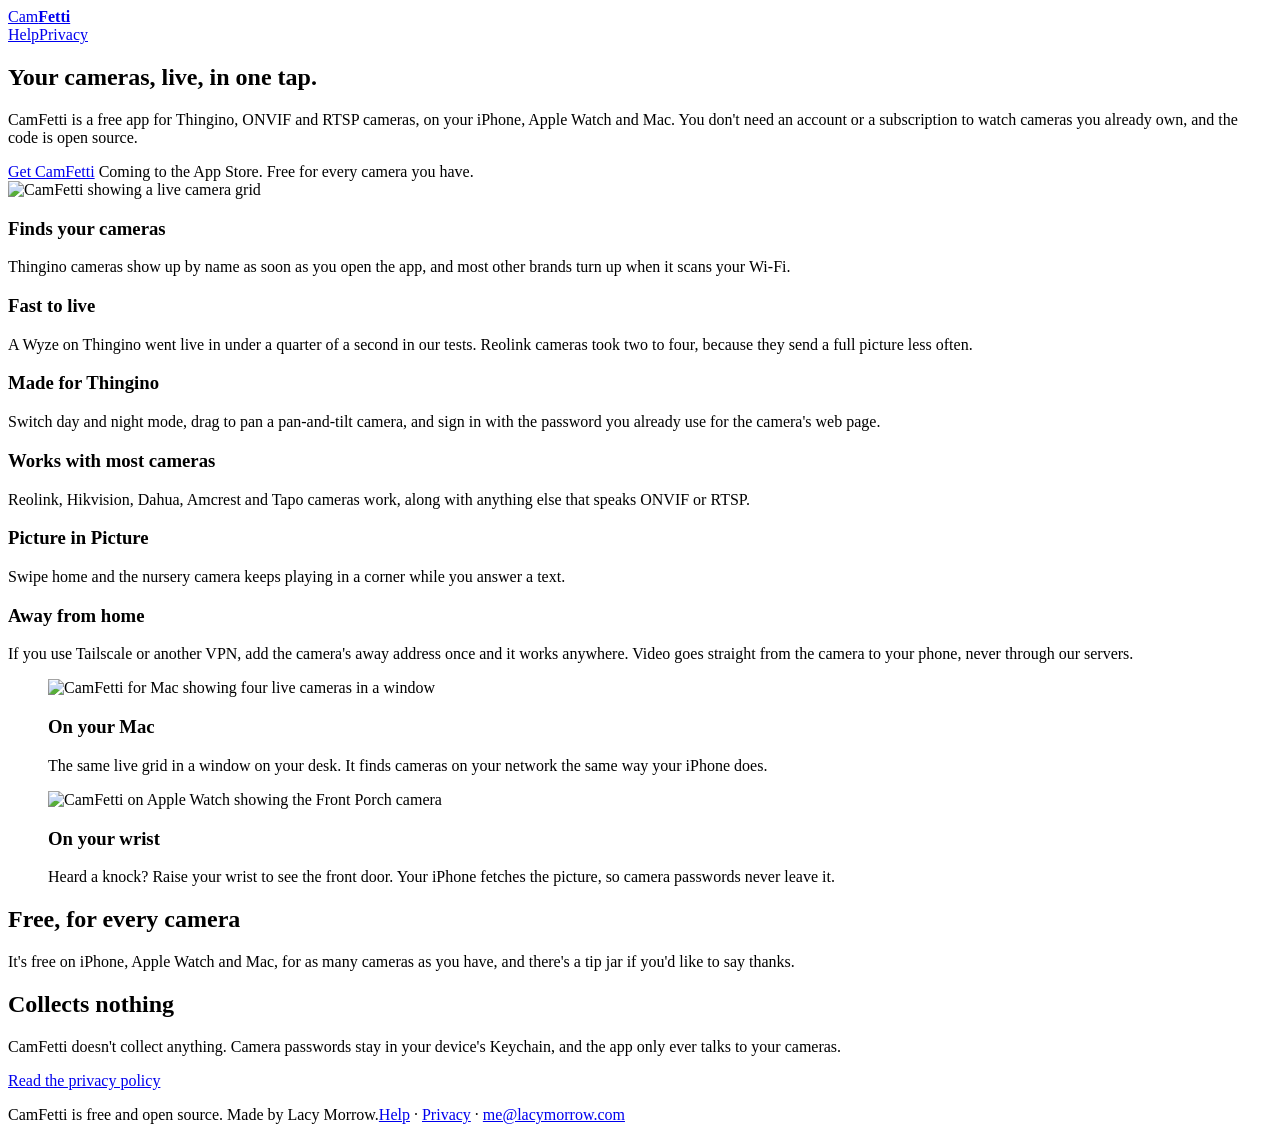
==== site/index.html @ 839af325 "site: iPhone, Apple Watch and Mac; drop the Away promise; privacy covers Mac and Watch Claude-Sessio" ====
<!doctype html><html lang="en"><head><meta charset="utf-8"><meta name="viewport" content="width=device-width, initial-scale=1"><link rel="icon" href="/favicon.png"><link rel="apple-touch-icon" href="/apple-touch-icon.png"><link rel="stylesheet" href="/style.css">
<title>CamFetti</title>
<meta name="description" content="A free app for iPhone, Apple Watch and Mac that plays Thingino, ONVIF and RTSP cameras. No account, no subscription, open source.">
<meta property="og:title" content="CamFetti"><meta property="og:description" content="Your cameras, live, in one tap. Free for Thingino, ONVIF and RTSP cameras."><meta property="og:image" content="https://camfetti.lacy.sh/og.png"><meta name="twitter:card" content="summary_large_image">
</head><body>
<header class="top wrap"><a class="brand" href="/"><img src="/icon.png" alt=""><span>Cam<b>Fetti</b></span></a><nav><a href="/support">Help</a><a href="/privacy">Privacy</a></nav></header>
<main class="wrap">
<section class="hero">
  <div>
    <h1>Your cameras, live, in <span>one tap</span>.</h1>
    <p>CamFetti is a free app for Thingino, ONVIF and RTSP cameras, on your iPhone, Apple Watch and Mac. You don't need an account or a subscription to watch cameras you already own, and the code is open source.</p>
    <a class="cta" href="/support#testflight">Get CamFetti</a>
    <span class="cta-note">Coming to the App Store. Free for every camera you have.</span>
  </div>
  <div class="phone"><img src="/screen-grid.png" alt="CamFetti showing a live camera grid"><div class="dots" aria-hidden="true">
    <i style="left:-4px;top:8%;background:var(--yellow);transform:rotate(20deg)"></i><i style="right:2px;top:4%;background:var(--teal);transform:rotate(-30deg)"></i>
    <i style="right:-8px;top:46%;background:var(--blue);transform:rotate(40deg)"></i><i style="left:-10px;bottom:22%;background:var(--pink);transform:rotate(-15deg)"></i>
    <i style="right:12px;bottom:2%;background:var(--yellow);transform:rotate(60deg)"></i></div></div>
</section>
<section class="features">
  <div class="feature"><h3>Finds your cameras</h3><p>Thingino cameras show up by name as soon as you open the app, and most other brands turn up when it scans your Wi-Fi.</p></div>
  <div class="feature"><h3>Fast to live</h3><p>A Wyze on Thingino went live in under a quarter of a second in our tests. Reolink cameras took two to four, because they send a full picture less often.</p></div>
  <div class="feature"><h3>Made for Thingino</h3><p>Switch day and night mode, drag to pan a pan-and-tilt camera, and sign in with the password you already use for the camera's web page.</p></div>
  <div class="feature"><h3>Works with most cameras</h3><p>Reolink, Hikvision, Dahua, Amcrest and Tapo cameras work, along with anything else that speaks ONVIF or RTSP.</p></div>
  <div class="feature"><h3>Picture in Picture</h3><p>Swipe home and the nursery camera keeps playing in a corner while you answer a text.</p></div>
  <div class="feature"><h3>Away from home</h3><p>If you use Tailscale or another VPN, add the camera's away address once and it works anywhere. Video goes straight from the camera to your phone, never through our servers.</p></div>
</section>
<section class="devices">
  <figure class="device-mac"><img src="/mac-grid.png" alt="CamFetti for Mac showing four live cameras in a window" loading="lazy"><figcaption><h3>On your Mac</h3><p>The same live grid in a window on your desk. It finds cameras on your network the same way your iPhone does.</p></figcaption></figure>
  <figure class="device-watch"><div class="watch"><img src="/watch-camera.png" alt="CamFetti on Apple Watch showing the Front Porch camera" loading="lazy"></div><figcaption><h3>On your wrist</h3><p>Heard a knock? Raise your wrist to see the front door. Your iPhone fetches the picture, so camera passwords never leave it.</p></figcaption></figure>
</section>
<section class="band">
  <div><h2>Free, for every camera</h2><p>It's free on iPhone, Apple Watch and Mac, for as many cameras as you have, and there's a tip jar if you'd like to say thanks.</p></div>
  <div><h2>Collects nothing</h2><p>CamFetti doesn't collect anything. Camera passwords stay in your device's Keychain, and the app only ever talks to your cameras.</p><p><a href="/privacy">Read the privacy policy</a></p></div>
</section>
</main>
<footer class="wrap"><span>CamFetti is free and open source. Made by Lacy Morrow.</span><span><a href="/support">Help</a> · <a href="/privacy">Privacy</a> · <a href="mailto:me@lacymorrow.com">me@lacymorrow.com</a></span></footer>
</body></html>
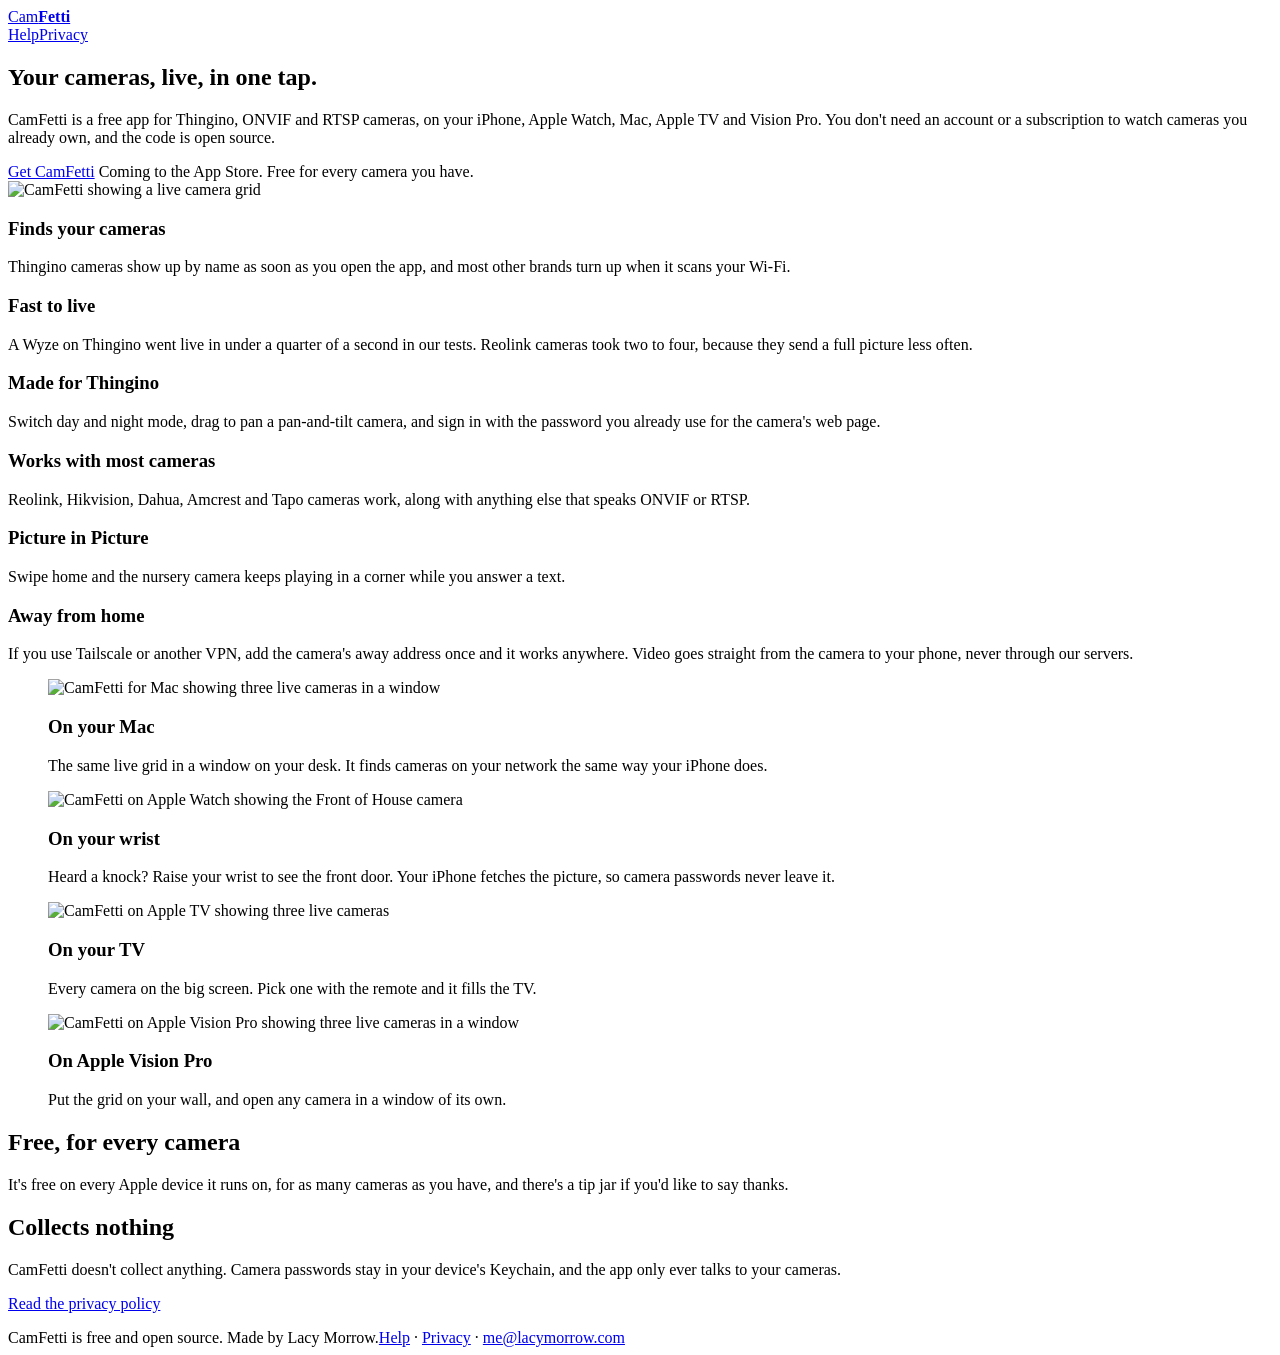
==== commit 872eebe3: "fix(mac): find passwords saved to the file keychain; real cameras on the site A build without the da" ====
--- a/site/index.html
+++ b/site/index.html
@@ -1,6 +1,6 @@
 <!doctype html><html lang="en"><head><meta charset="utf-8"><meta name="viewport" content="width=device-width, initial-scale=1"><link rel="icon" href="/favicon.png"><link rel="apple-touch-icon" href="/apple-touch-icon.png"><link rel="stylesheet" href="/style.css">
 <title>CamFetti</title>
-<meta name="description" content="A free app for iPhone, Apple Watch and Mac that plays Thingino, ONVIF and RTSP cameras. No account, no subscription, open source.">
+<meta name="description" content="A free app for iPhone, Apple Watch, Mac, Apple TV and Vision Pro that plays Thingino, ONVIF and RTSP cameras. No account, no subscription, open source.">
 <meta property="og:title" content="CamFetti"><meta property="og:description" content="Your cameras, live, in one tap. Free for Thingino, ONVIF and RTSP cameras."><meta property="og:image" content="https://camfetti.lacy.sh/og.png"><meta name="twitter:card" content="summary_large_image">
 </head><body>
 <header class="top wrap"><a class="brand" href="/"><img src="/icon.png" alt=""><span>Cam<b>Fetti</b></span></a><nav><a href="/support">Help</a><a href="/privacy">Privacy</a></nav></header>
@@ -8,11 +8,11 @@
 <section class="hero">
   <div>
     <h1>Your cameras, live, in <span>one tap</span>.</h1>
-    <p>CamFetti is a free app for Thingino, ONVIF and RTSP cameras, on your iPhone, Apple Watch and Mac. You don't need an account or a subscription to watch cameras you already own, and the code is open source.</p>
+    <p>CamFetti is a free app for Thingino, ONVIF and RTSP cameras, on your iPhone, Apple Watch, Mac, Apple TV and Vision Pro. You don't need an account or a subscription to watch cameras you already own, and the code is open source.</p>
     <a class="cta" href="/support#testflight">Get CamFetti</a>
     <span class="cta-note">Coming to the App Store. Free for every camera you have.</span>
   </div>
-  <div class="phone"><img src="/screen-grid.png" alt="CamFetti showing a live camera grid"><div class="dots" aria-hidden="true">
+  <div class="phone"><img src="/screen-grid.jpg" alt="CamFetti showing a live camera grid"><div class="dots" aria-hidden="true">
     <i style="left:-4px;top:8%;background:var(--yellow);transform:rotate(20deg)"></i><i style="right:2px;top:4%;background:var(--teal);transform:rotate(-30deg)"></i>
     <i style="right:-8px;top:46%;background:var(--blue);transform:rotate(40deg)"></i><i style="left:-10px;bottom:22%;background:var(--pink);transform:rotate(-15deg)"></i>
     <i style="right:12px;bottom:2%;background:var(--yellow);transform:rotate(60deg)"></i></div></div>
@@ -26,11 +26,15 @@
   <div class="feature"><h3>Away from home</h3><p>If you use Tailscale or another VPN, add the camera's away address once and it works anywhere. Video goes straight from the camera to your phone, never through our servers.</p></div>
 </section>
 <section class="devices">
-  <figure class="device-mac"><img src="/mac-grid.png" alt="CamFetti for Mac showing four live cameras in a window" loading="lazy"><figcaption><h3>On your Mac</h3><p>The same live grid in a window on your desk. It finds cameras on your network the same way your iPhone does.</p></figcaption></figure>
-  <figure class="device-watch"><div class="watch"><img src="/watch-camera.png" alt="CamFetti on Apple Watch showing the Front Porch camera" loading="lazy"></div><figcaption><h3>On your wrist</h3><p>Heard a knock? Raise your wrist to see the front door. Your iPhone fetches the picture, so camera passwords never leave it.</p></figcaption></figure>
+  <figure class="device-mac"><img src="/mac-grid.png" alt="CamFetti for Mac showing three live cameras in a window" loading="lazy"><figcaption><h3>On your Mac</h3><p>The same live grid in a window on your desk. It finds cameras on your network the same way your iPhone does.</p></figcaption></figure>
+  <figure class="device-watch"><div class="watch"><img src="/watch-camera.png" alt="CamFetti on Apple Watch showing the Front of House camera" loading="lazy"></div><figcaption><h3>On your wrist</h3><p>Heard a knock? Raise your wrist to see the front door. Your iPhone fetches the picture, so camera passwords never leave it.</p></figcaption></figure>
+</section>
+<section class="devices even">
+  <figure class="device-mac"><img src="/tv-grid.jpg" alt="CamFetti on Apple TV showing three live cameras" loading="lazy"><figcaption><h3>On your TV</h3><p>Every camera on the big screen. Pick one with the remote and it fills the TV.</p></figcaption></figure>
+  <figure class="device-mac"><img src="/vision-grid.jpg" alt="CamFetti on Apple Vision Pro showing three live cameras in a window" loading="lazy"><figcaption><h3>On Apple Vision Pro</h3><p>Put the grid on your wall, and open any camera in a window of its own.</p></figcaption></figure>
 </section>
 <section class="band">
-  <div><h2>Free, for every camera</h2><p>It's free on iPhone, Apple Watch and Mac, for as many cameras as you have, and there's a tip jar if you'd like to say thanks.</p></div>
+  <div><h2>Free, for every camera</h2><p>It's free on every Apple device it runs on, for as many cameras as you have, and there's a tip jar if you'd like to say thanks.</p></div>
   <div><h2>Collects nothing</h2><p>CamFetti doesn't collect anything. Camera passwords stay in your device's Keychain, and the app only ever talks to your cameras.</p><p><a href="/privacy">Read the privacy policy</a></p></div>
 </section>
 </main>
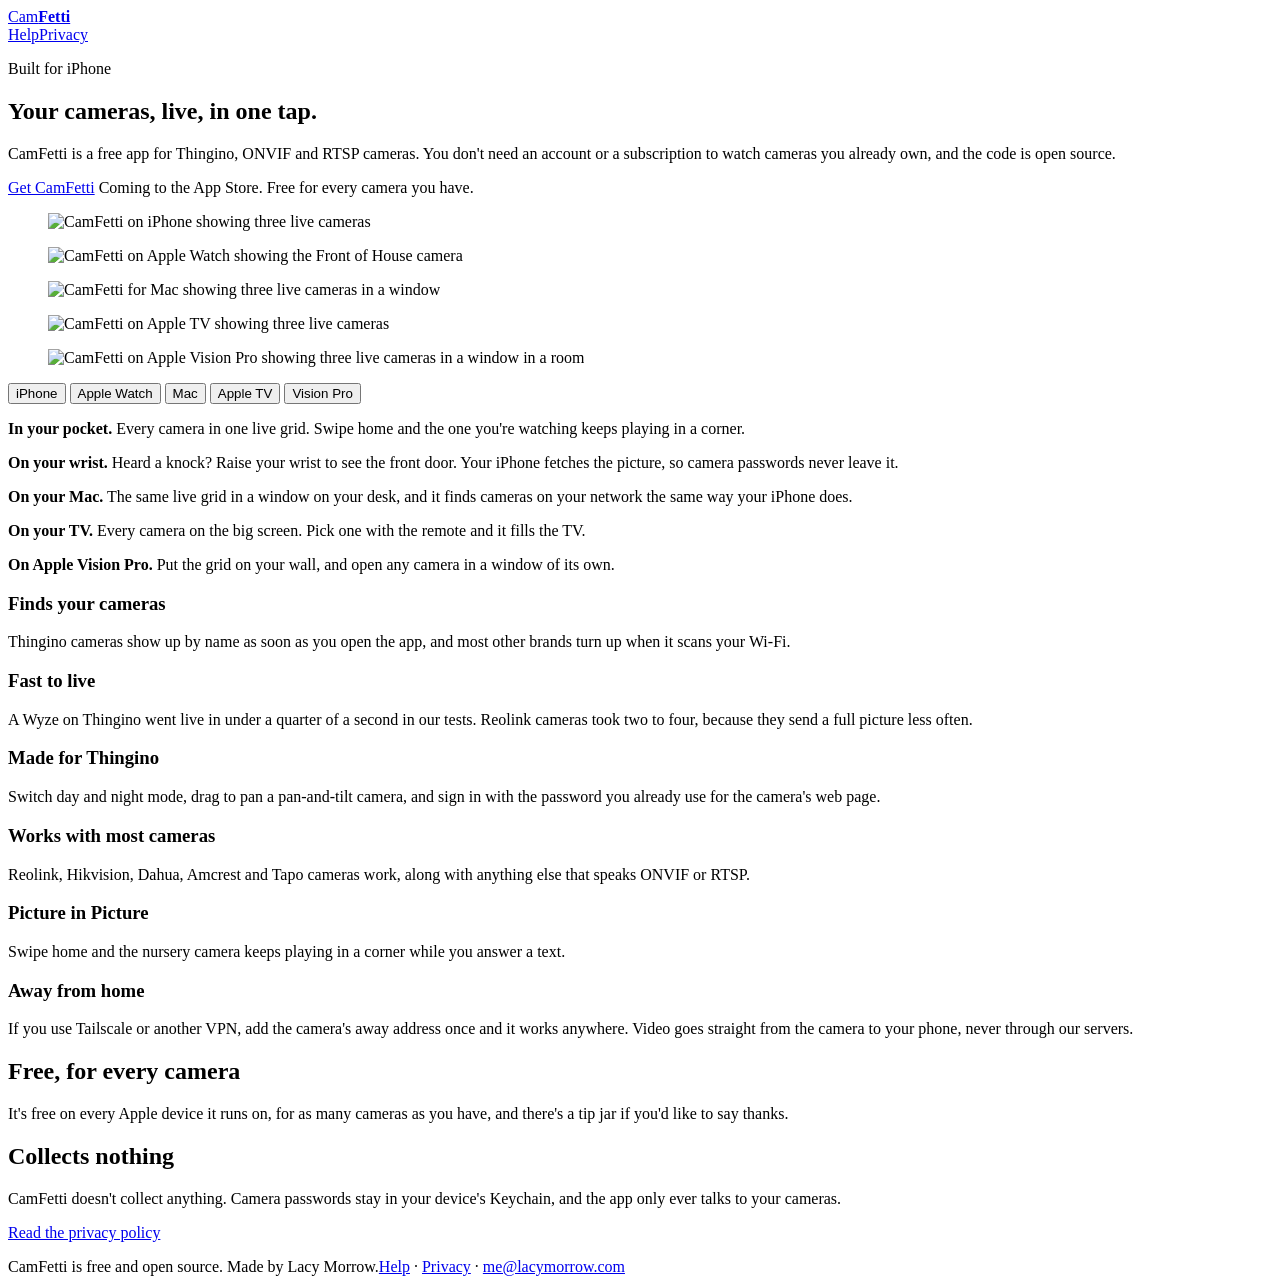
==== commit 68b74ac1: "feat(site): device carousel hero, built for iPhone The hero is now one stage that fades through CSS " ====
--- a/site/index.html
+++ b/site/index.html
@@ -6,16 +6,35 @@
 <header class="top wrap"><a class="brand" href="/"><img src="/icon.png" alt=""><span>Cam<b>Fetti</b></span></a><nav><a href="/support">Help</a><a href="/privacy">Privacy</a></nav></header>
 <main class="wrap">
 <section class="hero">
-  <div>
-    <h1>Your cameras, live, in <span>one tap</span>.</h1>
-    <p>CamFetti is a free app for Thingino, ONVIF and RTSP cameras, on your iPhone, Apple Watch, Mac, Apple TV and Vision Pro. You don't need an account or a subscription to watch cameras you already own, and the code is open source.</p>
-    <a class="cta" href="/support#testflight">Get CamFetti</a>
-    <span class="cta-note">Coming to the App Store. Free for every camera you have.</span>
+  <p class="eyebrow">Built for iPhone</p>
+  <h1>Your cameras, live, in <span>one tap</span>.</h1>
+  <p class="lede">CamFetti is a free app for Thingino, ONVIF and RTSP cameras. You don't need an account or a subscription to watch cameras you already own, and the code is open source.</p>
+  <a class="cta" href="/support#testflight">Get CamFetti</a>
+  <span class="cta-note">Coming to the App Store. Free for every camera you have.</span>
+</section>
+<section class="show" aria-label="CamFetti on each device" data-show>
+  <div class="stage">
+    <div class="dots" aria-hidden="true"><i style="left:6%;top:10%;background:var(--yellow);transform:rotate(20deg)"></i><i style="right:8%;top:6%;background:var(--teal);transform:rotate(-30deg)"></i><i style="right:3%;top:52%;background:var(--blue);transform:rotate(40deg)"></i><i style="left:2%;bottom:24%;background:var(--pink);transform:rotate(-15deg)"></i><i style="right:12%;bottom:4%;background:var(--yellow);transform:rotate(60deg)"></i></div>
+    <figure class="slide on"><div class="d-phone"><img src="/screen-grid.jpg" width="804" height="1747" alt="CamFetti on iPhone showing three live cameras"></div></figure>
+    <figure class="slide"><div class="d-watch"><div class="face"><img src="/watch-camera.png" width="416" height="496" alt="CamFetti on Apple Watch showing the Front of House camera"></div></div></figure>
+    <figure class="slide wide"><div class="d-mac"><div class="lid"><div class="wall"><img src="/mac-grid.png" width="960" height="268" alt="CamFetti for Mac showing three live cameras in a window"></div></div><div class="base"></div></div></figure>
+    <figure class="slide wide"><div class="d-tv"><div class="panel"><img src="/tv-grid.jpg" width="1200" height="675" alt="CamFetti on Apple TV showing three live cameras"></div><div class="foot"></div></div></figure>
+    <figure class="slide wide"><div class="d-vision"><img src="/vision-grid.jpg" width="1200" height="743" alt="CamFetti on Apple Vision Pro showing three live cameras in a window in a room"></div></figure>
   </div>
-  <div class="phone"><img src="/screen-grid.jpg" alt="CamFetti showing a live camera grid"><div class="dots" aria-hidden="true">
-    <i style="left:-4px;top:8%;background:var(--yellow);transform:rotate(20deg)"></i><i style="right:2px;top:4%;background:var(--teal);transform:rotate(-30deg)"></i>
-    <i style="right:-8px;top:46%;background:var(--blue);transform:rotate(40deg)"></i><i style="left:-10px;bottom:22%;background:var(--pink);transform:rotate(-15deg)"></i>
-    <i style="right:12px;bottom:2%;background:var(--yellow);transform:rotate(60deg)"></i></div></div>
+  <div class="picker">
+    <button type="button" aria-current="true">iPhone<i></i></button>
+    <button type="button">Apple Watch<i></i></button>
+    <button type="button">Mac<i></i></button>
+    <button type="button">Apple TV<i></i></button>
+    <button type="button">Vision Pro<i></i></button>
+  </div>
+  <div class="notes">
+    <p class="on"><b>In your pocket.</b> Every camera in one live grid. Swipe home and the one you're watching keeps playing in a corner.</p>
+    <p><b>On your wrist.</b> Heard a knock? Raise your wrist to see the front door. Your iPhone fetches the picture, so camera passwords never leave it.</p>
+    <p><b>On your Mac.</b> The same live grid in a window on your desk, and it finds cameras on your network the same way your iPhone does.</p>
+    <p><b>On your TV.</b> Every camera on the big screen. Pick one with the remote and it fills the TV.</p>
+    <p><b>On Apple Vision Pro.</b> Put the grid on your wall, and open any camera in a window of its own.</p>
+  </div>
 </section>
 <section class="features">
   <div class="feature"><h3>Finds your cameras</h3><p>Thingino cameras show up by name as soon as you open the app, and most other brands turn up when it scans your Wi-Fi.</p></div>
@@ -25,18 +44,11 @@
   <div class="feature"><h3>Picture in Picture</h3><p>Swipe home and the nursery camera keeps playing in a corner while you answer a text.</p></div>
   <div class="feature"><h3>Away from home</h3><p>If you use Tailscale or another VPN, add the camera's away address once and it works anywhere. Video goes straight from the camera to your phone, never through our servers.</p></div>
 </section>
-<section class="devices">
-  <figure class="device-mac"><img src="/mac-grid.png" alt="CamFetti for Mac showing three live cameras in a window" loading="lazy"><figcaption><h3>On your Mac</h3><p>The same live grid in a window on your desk. It finds cameras on your network the same way your iPhone does.</p></figcaption></figure>
-  <figure class="device-watch"><div class="watch"><img src="/watch-camera.png" alt="CamFetti on Apple Watch showing the Front of House camera" loading="lazy"></div><figcaption><h3>On your wrist</h3><p>Heard a knock? Raise your wrist to see the front door. Your iPhone fetches the picture, so camera passwords never leave it.</p></figcaption></figure>
-</section>
-<section class="devices even">
-  <figure class="device-mac"><img src="/tv-grid.jpg" alt="CamFetti on Apple TV showing three live cameras" loading="lazy"><figcaption><h3>On your TV</h3><p>Every camera on the big screen. Pick one with the remote and it fills the TV.</p></figcaption></figure>
-  <figure class="device-mac"><img src="/vision-grid.jpg" alt="CamFetti on Apple Vision Pro showing three live cameras in a window" loading="lazy"><figcaption><h3>On Apple Vision Pro</h3><p>Put the grid on your wall, and open any camera in a window of its own.</p></figcaption></figure>
-</section>
 <section class="band">
   <div><h2>Free, for every camera</h2><p>It's free on every Apple device it runs on, for as many cameras as you have, and there's a tip jar if you'd like to say thanks.</p></div>
   <div><h2>Collects nothing</h2><p>CamFetti doesn't collect anything. Camera passwords stay in your device's Keychain, and the app only ever talks to your cameras.</p><p><a href="/privacy">Read the privacy policy</a></p></div>
 </section>
 </main>
 <footer class="wrap"><span>CamFetti is free and open source. Made by Lacy Morrow.</span><span><a href="/support">Help</a> · <a href="/privacy">Privacy</a> · <a href="mailto:me@lacymorrow.com">me@lacymorrow.com</a></span></footer>
+<script src="/show.js" defer></script>
 </body></html>
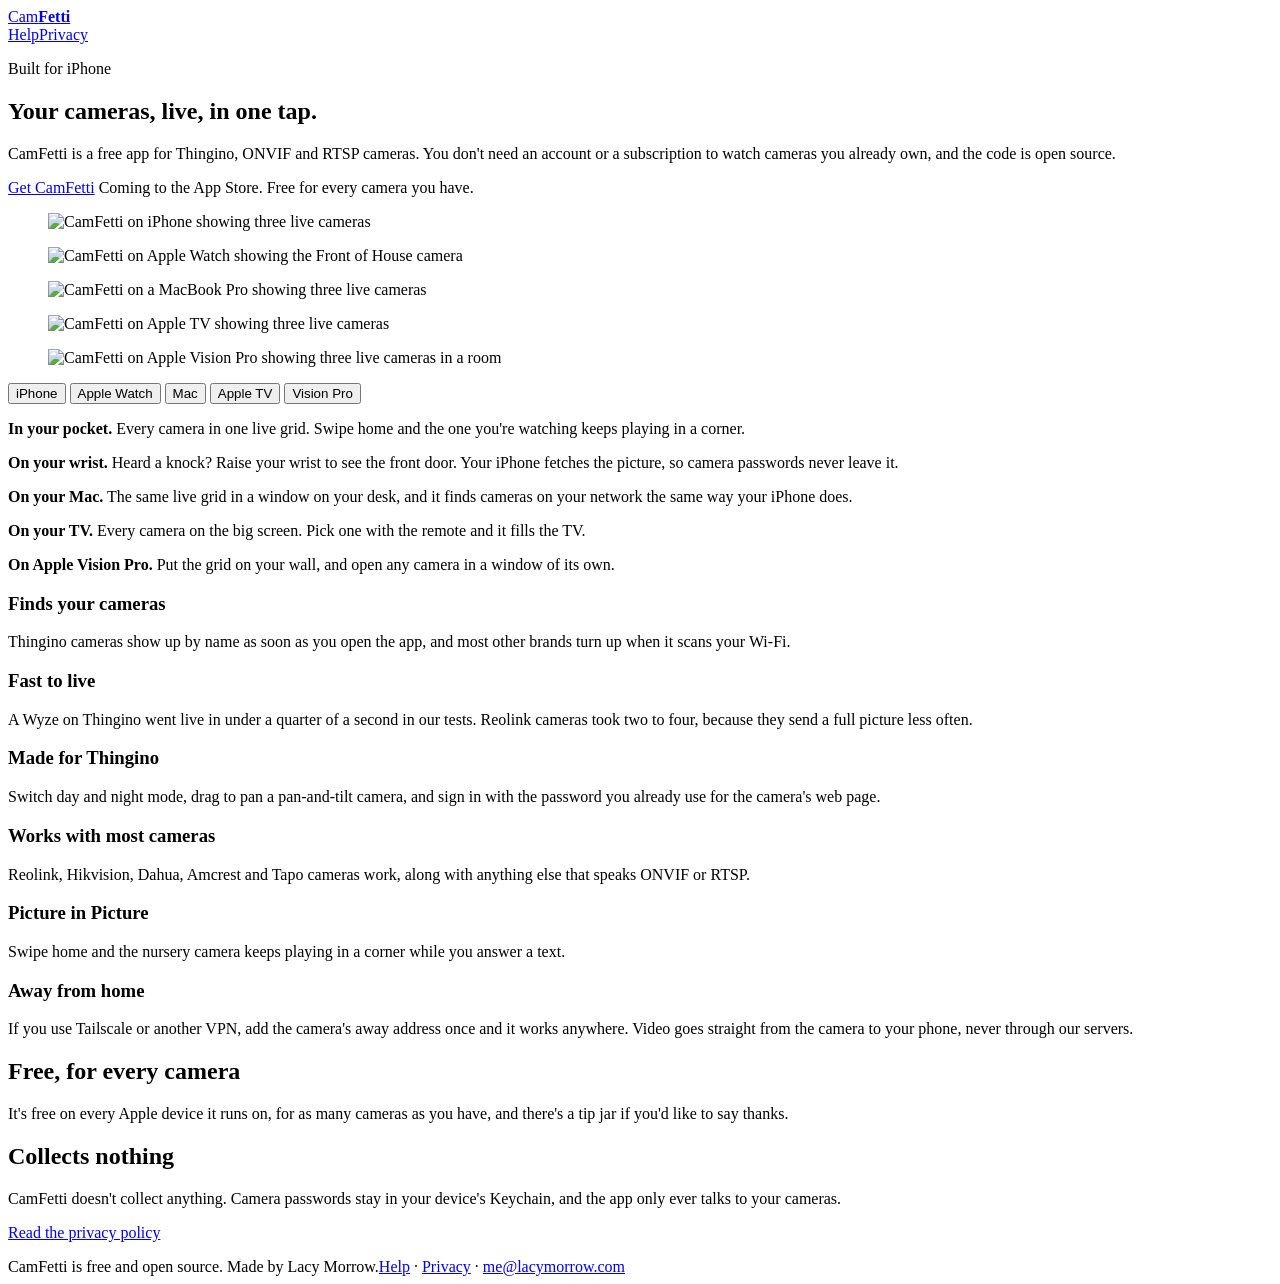
==== commit 2864bdc5: "feat(site): show the app in Apple's official device art Replaces the CSS-drawn frames with Apple's p" ====
--- a/site/index.html
+++ b/site/index.html
@@ -14,12 +14,11 @@
 </section>
 <section class="show" aria-label="CamFetti on each device" data-show>
   <div class="stage">
-    <div class="dots" aria-hidden="true"><i style="left:6%;top:10%;background:var(--yellow);transform:rotate(20deg)"></i><i style="right:8%;top:6%;background:var(--teal);transform:rotate(-30deg)"></i><i style="right:3%;top:52%;background:var(--blue);transform:rotate(40deg)"></i><i style="left:2%;bottom:24%;background:var(--pink);transform:rotate(-15deg)"></i><i style="right:12%;bottom:4%;background:var(--yellow);transform:rotate(60deg)"></i></div>
-    <figure class="slide on"><div class="d-phone"><img src="/screen-grid.jpg" width="804" height="1747" alt="CamFetti on iPhone showing three live cameras"></div></figure>
-    <figure class="slide"><div class="d-watch"><div class="face"><img src="/watch-camera.png" width="416" height="496" alt="CamFetti on Apple Watch showing the Front of House camera"></div></div></figure>
-    <figure class="slide wide"><div class="d-mac"><div class="lid"><div class="wall"><img src="/mac-grid.png" width="960" height="268" alt="CamFetti for Mac showing three live cameras in a window"></div></div><div class="base"></div></div></figure>
-    <figure class="slide wide"><div class="d-tv"><div class="panel"><img src="/tv-grid.jpg" width="1200" height="675" alt="CamFetti on Apple TV showing three live cameras"></div><div class="foot"></div></div></figure>
-    <figure class="slide wide"><div class="d-vision"><img src="/vision-grid.jpg" width="1200" height="743" alt="CamFetti on Apple Vision Pro showing three live cameras in a window in a room"></div></figure>
+    <figure class="slide on"><img src="/device-iphone.webp" width="549" height="1120" alt="CamFetti on iPhone showing three live cameras"></figure>
+    <figure class="slide"><img src="/device-watch.webp" width="560" height="880" loading="lazy" alt="CamFetti on Apple Watch showing the Front of House camera"></figure>
+    <figure class="slide"><img src="/device-mac.webp" width="1600" height="1053" loading="lazy" alt="CamFetti on a MacBook Pro showing three live cameras"></figure>
+    <figure class="slide"><img src="/device-tv.webp" width="1600" height="1034" loading="lazy" alt="CamFetti on Apple TV showing three live cameras"></figure>
+    <figure class="slide"><img class="room" src="/vision-grid.jpg" width="1200" height="743" loading="lazy" alt="CamFetti on Apple Vision Pro showing three live cameras in a room"></figure>
   </div>
   <div class="picker">
     <button type="button" aria-current="true">iPhone<i></i></button>
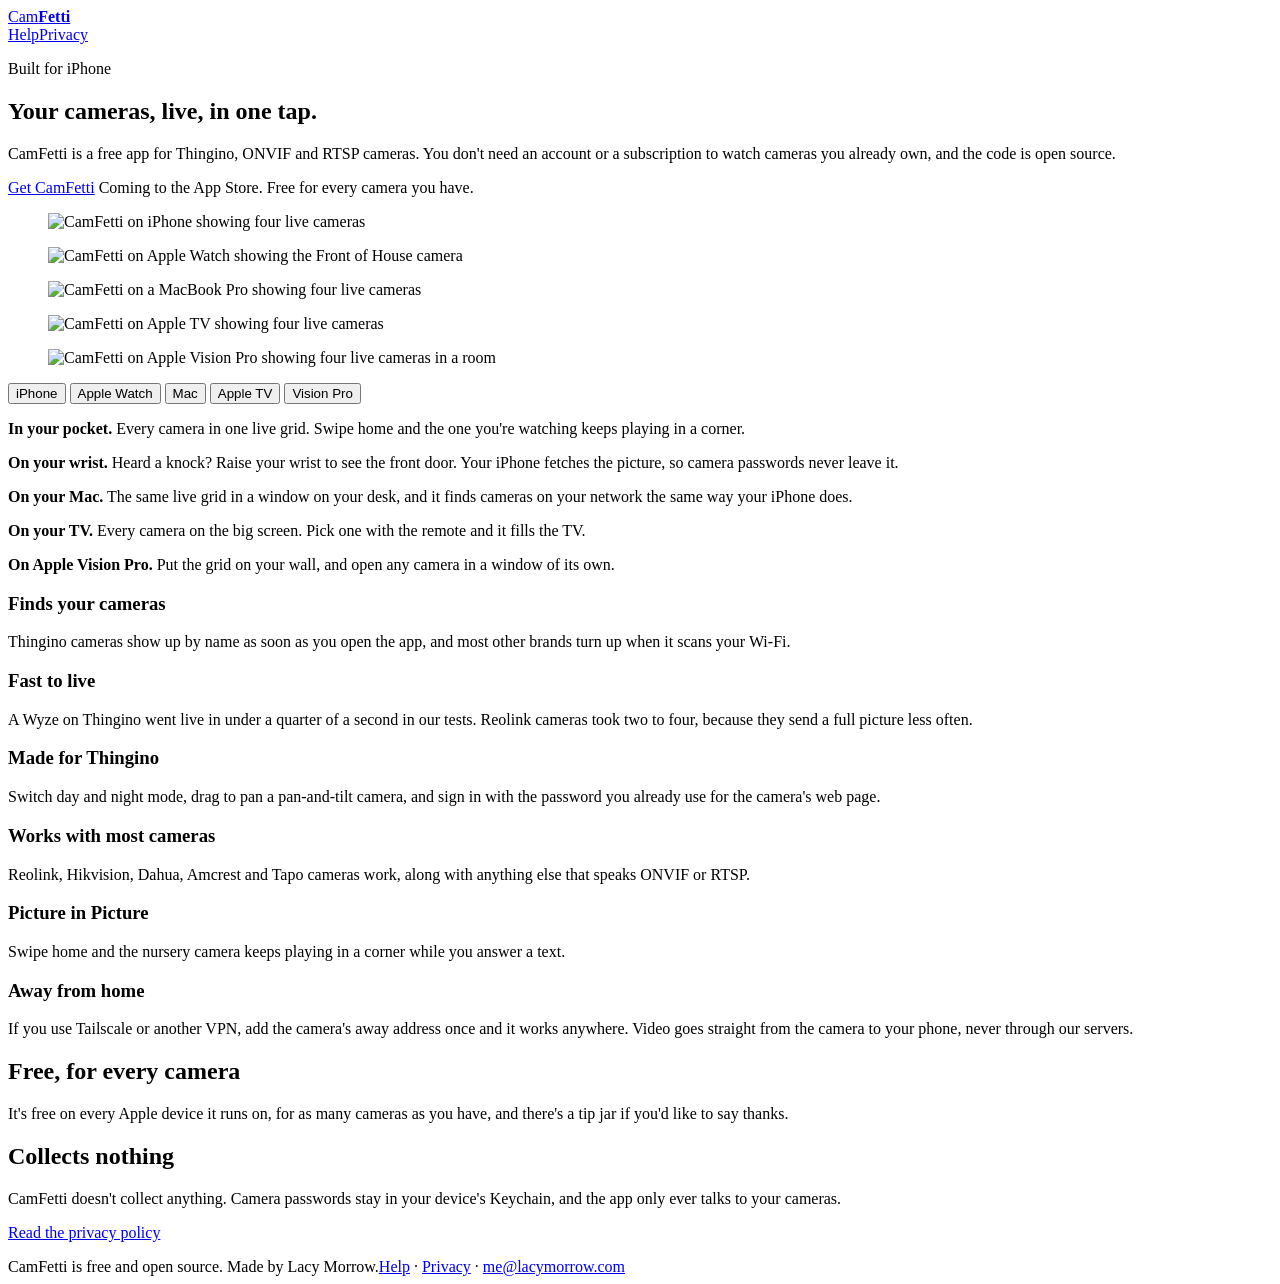
==== commit d7e80425: "site: show four cameras in every device preview Claude-Session: https://claude.ai/code/session_01Gy2" ====
--- a/site/index.html
+++ b/site/index.html
@@ -5,6 +5,7 @@
 </head><body>
 <header class="top wrap"><a class="brand" href="/"><img src="/icon.png" alt=""><span>Cam<b>Fetti</b></span></a><nav><a href="/support">Help</a><a href="/privacy">Privacy</a></nav></header>
 <main class="wrap">
+<div class="lead">
 <section class="hero">
   <p class="eyebrow">Built for iPhone</p>
   <h1>Your cameras, live, in <span>one tap</span>.</h1>
@@ -14,11 +15,11 @@
 </section>
 <section class="show" aria-label="CamFetti on each device" data-show>
   <div class="stage">
-    <figure class="slide on"><img src="/device-iphone.webp" width="549" height="1120" alt="CamFetti on iPhone showing three live cameras"></figure>
+    <figure class="slide on"><img src="/device-iphone.webp" width="549" height="1120" alt="CamFetti on iPhone showing four live cameras"></figure>
     <figure class="slide"><img src="/device-watch.webp" width="560" height="880" loading="lazy" alt="CamFetti on Apple Watch showing the Front of House camera"></figure>
-    <figure class="slide"><img src="/device-mac.webp" width="1600" height="1053" loading="lazy" alt="CamFetti on a MacBook Pro showing three live cameras"></figure>
-    <figure class="slide"><img src="/device-tv.webp" width="1600" height="1034" loading="lazy" alt="CamFetti on Apple TV showing three live cameras"></figure>
-    <figure class="slide"><img class="room" src="/vision-grid.jpg" width="1200" height="743" loading="lazy" alt="CamFetti on Apple Vision Pro showing three live cameras in a room"></figure>
+    <figure class="slide"><img src="/device-mac.webp" width="1600" height="1053" loading="lazy" alt="CamFetti on a MacBook Pro showing four live cameras"></figure>
+    <figure class="slide"><img src="/device-tv.webp" width="1600" height="1034" loading="lazy" alt="CamFetti on Apple TV showing four live cameras"></figure>
+    <figure class="slide"><img class="room" src="/vision-grid.jpg" width="1200" height="743" loading="lazy" alt="CamFetti on Apple Vision Pro showing four live cameras in a room"></figure>
   </div>
   <div class="picker">
     <button type="button" aria-current="true">iPhone<i></i></button>
@@ -35,6 +36,7 @@
     <p><b>On Apple Vision Pro.</b> Put the grid on your wall, and open any camera in a window of its own.</p>
   </div>
 </section>
+</div>
 <section class="features">
   <div class="feature"><h3>Finds your cameras</h3><p>Thingino cameras show up by name as soon as you open the app, and most other brands turn up when it scans your Wi-Fi.</p></div>
   <div class="feature"><h3>Fast to live</h3><p>A Wyze on Thingino went live in under a quarter of a second in our tests. Reolink cameras took two to four, because they send a full picture less often.</p></div>
@@ -49,5 +51,5 @@
 </section>
 </main>
 <footer class="wrap"><span>CamFetti is free and open source. Made by Lacy Morrow.</span><span><a href="/support">Help</a> · <a href="/privacy">Privacy</a> · <a href="mailto:me@lacymorrow.com">me@lacymorrow.com</a></span></footer>
-<script src="/show.js" defer></script>
+<script src="/canvas-confetti.js" defer></script><script src="/show.js" defer></script>
 </body></html>
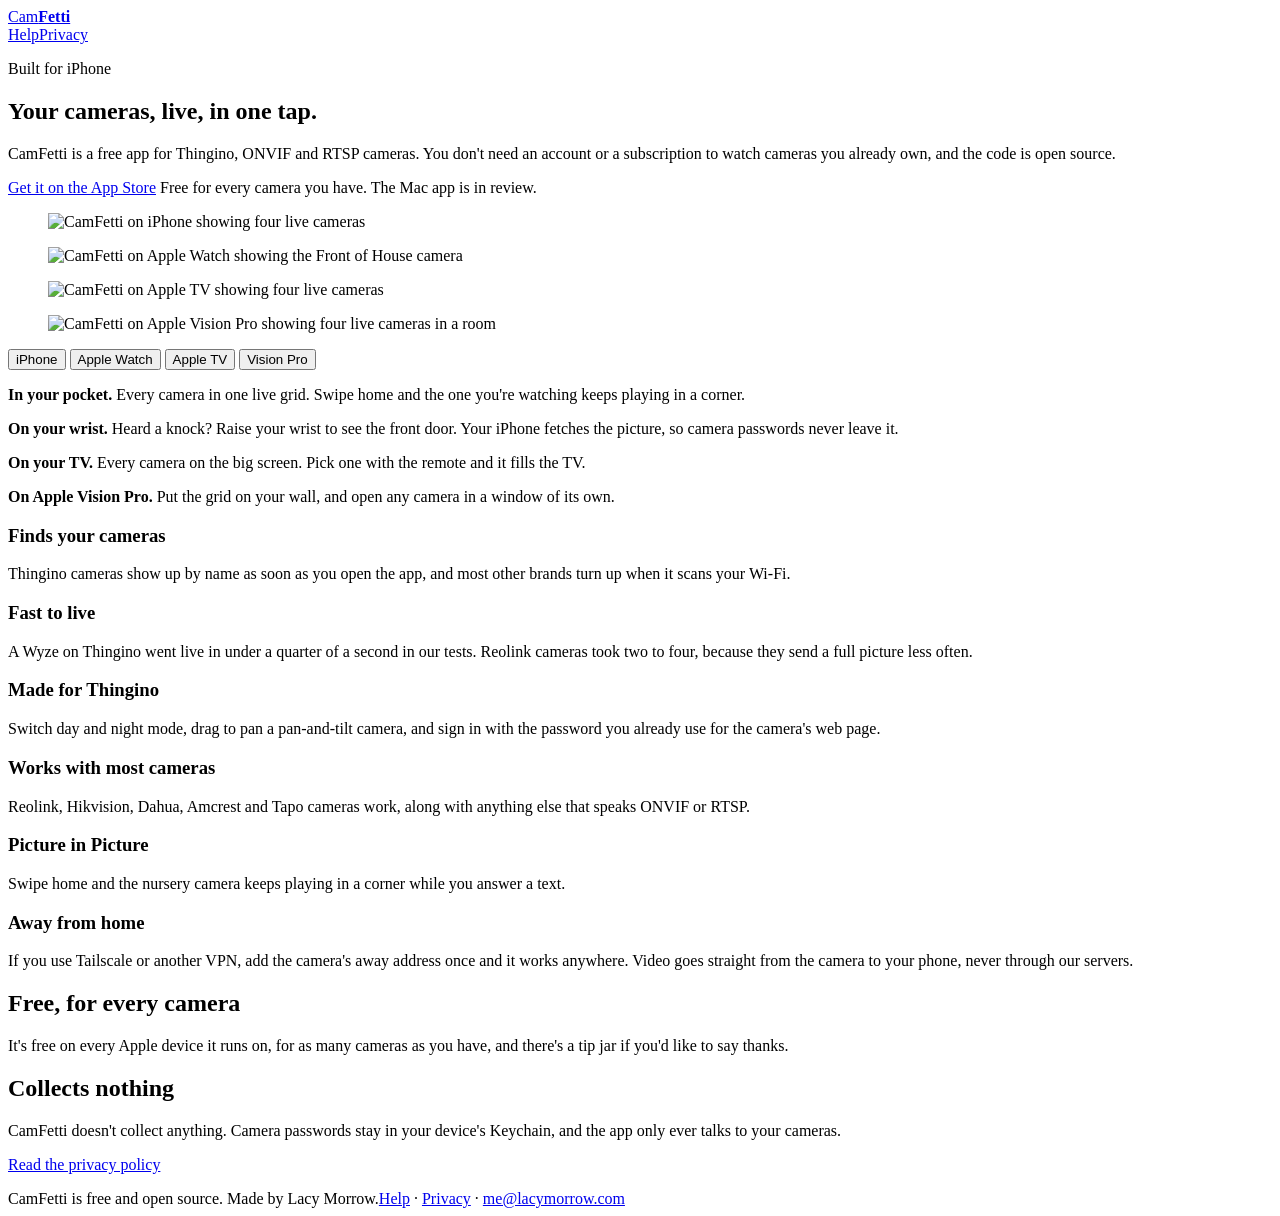
==== commit 2f8f7b4a: "site: link the App Store, hold the Mac slide until the Mac app is approved" ====
--- a/site/index.html
+++ b/site/index.html
@@ -1,6 +1,6 @@
 <!doctype html><html lang="en"><head><meta charset="utf-8"><meta name="viewport" content="width=device-width, initial-scale=1"><link rel="icon" href="/favicon.png"><link rel="apple-touch-icon" href="/apple-touch-icon.png"><link rel="stylesheet" href="/style.css">
 <title>CamFetti</title>
-<meta name="description" content="A free app for iPhone, Apple Watch, Mac, Apple TV and Vision Pro that plays Thingino, ONVIF and RTSP cameras. No account, no subscription, open source.">
+<meta name="description" content="A free app for iPhone, Apple Watch, Apple TV and Vision Pro that plays Thingino, ONVIF and RTSP cameras. No account, no subscription, open source.">
 <meta property="og:title" content="CamFetti"><meta property="og:description" content="Your cameras, live, in one tap. Free for Thingino, ONVIF and RTSP cameras."><meta property="og:image" content="https://camfetti.lacy.sh/og.png"><meta name="twitter:card" content="summary_large_image">
 </head><body>
 <header class="top wrap"><a class="brand" href="/"><img src="/icon.png" alt=""><span>Cam<b>Fetti</b></span></a><nav><a href="/support">Help</a><a href="/privacy">Privacy</a></nav></header>
@@ -10,28 +10,25 @@
   <p class="eyebrow">Built for iPhone</p>
   <h1>Your cameras, live, in <span>one tap</span>.</h1>
   <p class="lede">CamFetti is a free app for Thingino, ONVIF and RTSP cameras. You don't need an account or a subscription to watch cameras you already own, and the code is open source.</p>
-  <a class="cta" href="/support#testflight">Get CamFetti</a>
-  <span class="cta-note">Coming to the App Store. Free for every camera you have.</span>
+  <a class="cta" href="https://apps.apple.com/us/app/camfetti-ip-camera-viewer/id6829295028">Get it on the App Store</a>
+  <span class="cta-note">Free for every camera you have. The Mac app is in review.</span>
 </section>
 <section class="show" aria-label="CamFetti on each device" data-show>
   <div class="stage">
     <figure class="slide on"><img src="/device-iphone.webp" width="549" height="1120" alt="CamFetti on iPhone showing four live cameras"></figure>
     <figure class="slide"><img src="/device-watch.webp" width="560" height="880" loading="lazy" alt="CamFetti on Apple Watch showing the Front of House camera"></figure>
-    <figure class="slide"><img src="/device-mac.webp" width="1600" height="1053" loading="lazy" alt="CamFetti on a MacBook Pro showing four live cameras"></figure>
     <figure class="slide"><img src="/device-tv.webp" width="1600" height="1034" loading="lazy" alt="CamFetti on Apple TV showing four live cameras"></figure>
     <figure class="slide"><img class="room" src="/vision-grid.jpg" width="1200" height="743" loading="lazy" alt="CamFetti on Apple Vision Pro showing four live cameras in a room"></figure>
   </div>
   <div class="picker">
     <button type="button" aria-current="true">iPhone<i></i></button>
     <button type="button">Apple Watch<i></i></button>
-    <button type="button">Mac<i></i></button>
     <button type="button">Apple TV<i></i></button>
     <button type="button">Vision Pro<i></i></button>
   </div>
   <div class="notes">
     <p class="on"><b>In your pocket.</b> Every camera in one live grid. Swipe home and the one you're watching keeps playing in a corner.</p>
     <p><b>On your wrist.</b> Heard a knock? Raise your wrist to see the front door. Your iPhone fetches the picture, so camera passwords never leave it.</p>
-    <p><b>On your Mac.</b> The same live grid in a window on your desk, and it finds cameras on your network the same way your iPhone does.</p>
     <p><b>On your TV.</b> Every camera on the big screen. Pick one with the remote and it fills the TV.</p>
     <p><b>On Apple Vision Pro.</b> Put the grid on your wall, and open any camera in a window of its own.</p>
   </div>
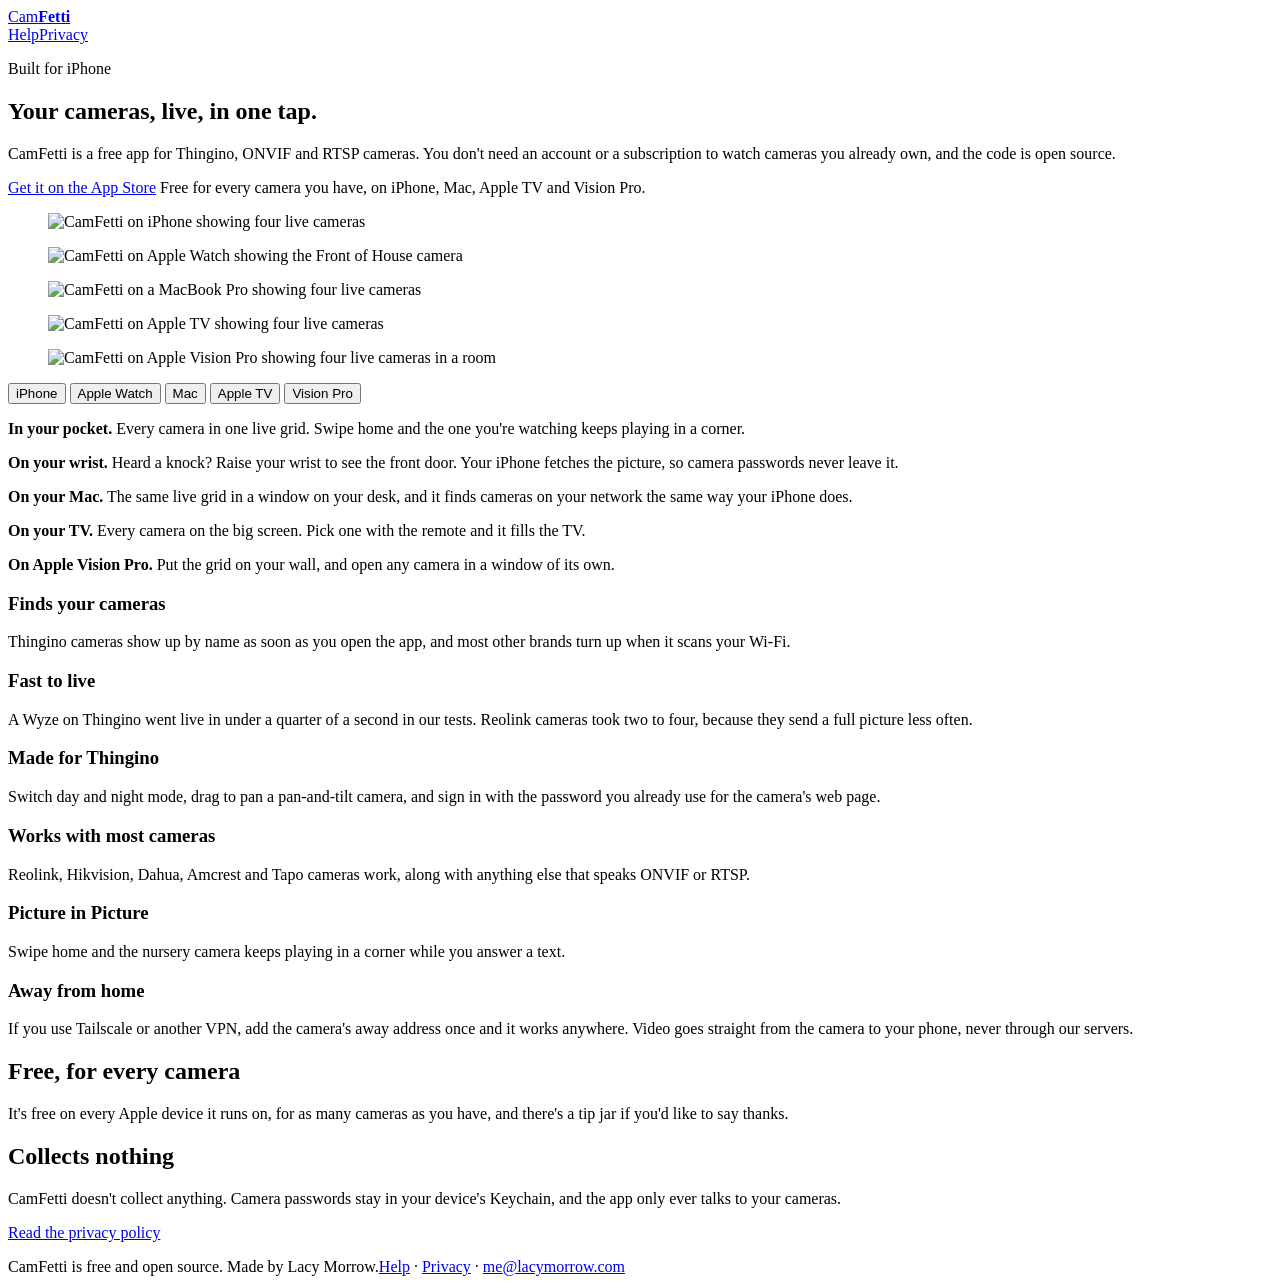
==== commit 170a9817: "site: bring the Mac back once it's on the App Store" ====
--- a/site/index.html
+++ b/site/index.html
@@ -1,6 +1,6 @@
 <!doctype html><html lang="en"><head><meta charset="utf-8"><meta name="viewport" content="width=device-width, initial-scale=1"><link rel="icon" href="/favicon.png"><link rel="apple-touch-icon" href="/apple-touch-icon.png"><link rel="stylesheet" href="/style.css">
 <title>CamFetti</title>
-<meta name="description" content="A free app for iPhone, Apple Watch, Apple TV and Vision Pro that plays Thingino, ONVIF and RTSP cameras. No account, no subscription, open source.">
+<meta name="description" content="A free app for iPhone, Apple Watch, Mac, Apple TV and Vision Pro that plays Thingino, ONVIF and RTSP cameras. No account, no subscription, open source.">
 <meta property="og:title" content="CamFetti"><meta property="og:description" content="Your cameras, live, in one tap. Free for Thingino, ONVIF and RTSP cameras."><meta property="og:image" content="https://camfetti.lacy.sh/og.png"><meta name="twitter:card" content="summary_large_image">
 </head><body>
 <header class="top wrap"><a class="brand" href="/"><img src="/icon.png" alt=""><span>Cam<b>Fetti</b></span></a><nav><a href="/support">Help</a><a href="/privacy">Privacy</a></nav></header>
@@ -11,24 +11,27 @@
   <h1>Your cameras, live, in <span>one tap</span>.</h1>
   <p class="lede">CamFetti is a free app for Thingino, ONVIF and RTSP cameras. You don't need an account or a subscription to watch cameras you already own, and the code is open source.</p>
   <a class="cta" href="https://apps.apple.com/us/app/camfetti-ip-camera-viewer/id6829295028">Get it on the App Store</a>
-  <span class="cta-note">Free for every camera you have. The Mac app is in review.</span>
+  <span class="cta-note">Free for every camera you have, on iPhone, Mac, Apple TV and Vision Pro.</span>
 </section>
 <section class="show" aria-label="CamFetti on each device" data-show>
   <div class="stage">
     <figure class="slide on"><img src="/device-iphone.webp" width="549" height="1120" alt="CamFetti on iPhone showing four live cameras"></figure>
     <figure class="slide"><img src="/device-watch.webp" width="560" height="880" loading="lazy" alt="CamFetti on Apple Watch showing the Front of House camera"></figure>
+    <figure class="slide"><img src="/device-mac.webp" width="1600" height="1053" loading="lazy" alt="CamFetti on a MacBook Pro showing four live cameras"></figure>
     <figure class="slide"><img src="/device-tv.webp" width="1600" height="1034" loading="lazy" alt="CamFetti on Apple TV showing four live cameras"></figure>
     <figure class="slide"><img class="room" src="/vision-grid.jpg" width="1200" height="743" loading="lazy" alt="CamFetti on Apple Vision Pro showing four live cameras in a room"></figure>
   </div>
   <div class="picker">
     <button type="button" aria-current="true">iPhone<i></i></button>
     <button type="button">Apple Watch<i></i></button>
+    <button type="button">Mac<i></i></button>
     <button type="button">Apple TV<i></i></button>
     <button type="button">Vision Pro<i></i></button>
   </div>
   <div class="notes">
     <p class="on"><b>In your pocket.</b> Every camera in one live grid. Swipe home and the one you're watching keeps playing in a corner.</p>
     <p><b>On your wrist.</b> Heard a knock? Raise your wrist to see the front door. Your iPhone fetches the picture, so camera passwords never leave it.</p>
+    <p><b>On your Mac.</b> The same live grid in a window on your desk, and it finds cameras on your network the same way your iPhone does.</p>
     <p><b>On your TV.</b> Every camera on the big screen. Pick one with the remote and it fills the TV.</p>
     <p><b>On Apple Vision Pro.</b> Put the grid on your wall, and open any camera in a window of its own.</p>
   </div>
